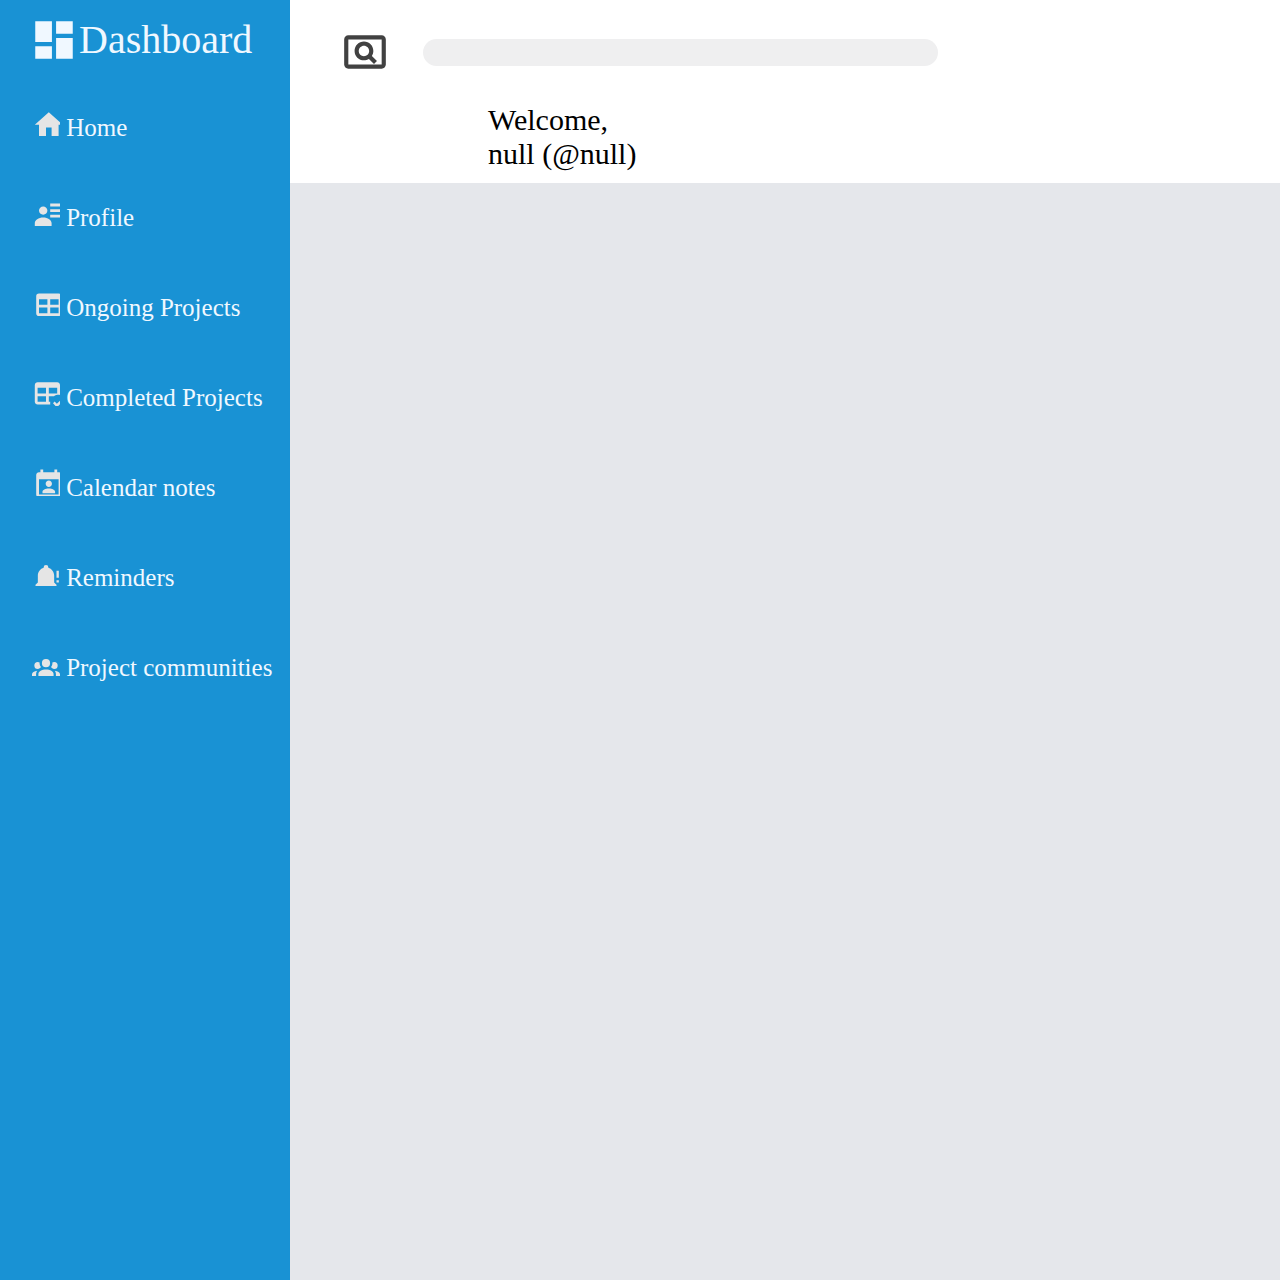
==== dashboard.html @ 36da49e2 "First commit, made changes to the first page that the user sees, and the dashboard sidebar is done." ====
<!DOCTYPE html>
<html lang="en">
<head>
    <meta charset="UTF-8">
    <meta name="viewport" content="width=device-width, initial-scale=1.0">
    <title>Dashboard</title>
    <script src="scriptDashboard.js"></script>
    <link rel="stylesheet" href="cssDashboard.css">
</head>
<body>
    <div class="whole-thing">
        <div class="sideBar">
            <div class="sideBarLargeText">
                <svg xmlns="http://www.w3.org/2000/svg" viewBox="0 0 24 24"><title>view-dashboard</title><path d="M13,3V9H21V3M13,21H21V11H13M3,21H11V15H3M3,13H11V3H3V13Z" /></svg>
                <p>Dashboard</p>
            </div>
            <div class="sideBarOptionContainer">
                
                <div class="sideBarOptions">
                    <svg xmlns="http://www.w3.org/2000/svg" viewBox="0 0 20 20"><title>home</title><path d="M10,20V14H14V20H19V12H22L12,3L2,12H5V20H10Z" /></svg>
                    Home</div>
                <div class="sideBarOptions">
                    <svg xmlns="http://www.w3.org/2000/svg" viewBox="0 0 20 20"><title>account-details</title><path d="M11 9C11 10.66 9.66 12 8 12C6.34 12 5 10.66 5 9C5 7.34 6.34 6 8 6C9.66 6 11 7.34 11 9M14 20H2V18C2 15.79 4.69 14 8 14C11.31 14 14 15.79 14 18M22 12V14H13V12M22 8V10H13V8M22 4V6H13V4Z" /></svg>
                    Profile</div>
                <div class="sideBarOptions">
                    <svg xmlns="http://www.w3.org/2000/svg" viewBox="0 0 20 20"><title>table</title><path d="M5,4H19A2,2 0 0,1 21,6V18A2,2 0 0,1 19,20H5A2,2 0 0,1 3,18V6A2,2 0 0,1 5,4M5,8V12H11V8H5M13,8V12H19V8H13M5,14V18H11V14H5M13,14V18H19V14H13Z" /></svg>
                    Ongoing Projects</div>
                <div class="sideBarOptions">
                    <svg xmlns="http://www.w3.org/2000/svg" viewBox="0 0 20 20"><title>table-check</title><path d="M4 3H18C19.11 3 20 3.9 20 5V12.08C18.45 11.82 16.92 12.18 15.68 13H12V17H13.08C12.97 17.68 12.97 18.35 13.08 19H4C2.9 19 2 18.11 2 17V5C2 3.9 2.9 3 4 3M4 7V11H10V7H4M12 7V11H18V7H12M4 13V17H10V13H4M17.75 21L15 18L16.16 16.84L17.75 18.43L21.34 14.84L22.5 16.25L17.75 21" /></svg>
                    Completed Projects</div>
                <div class="sideBarOptions">
                    <svg xmlns="http://www.w3.org/2000/svg" viewBox="0 0 20 20"><title>calendar-account</title><path d="M12 9C14 9 15 11.42 13.59 12.84C12.17 14.26 9.75 13.25 9.75 11.25C9.75 10 10.75 9 12 9M16.5 18H7.5V16.88C7.5 15.63 9.5 14.63 12 14.63S16.5 15.63 16.5 16.88M19 19H5V8H19M16 1V3H8V1H6V3H5C3.9 3 3 3.9 3 5V19C3 20.11 3.9 21 5 21H19C20.11 21 21 20.11 21 19V5C21 3.9 20.11 3 19 3H18V1H16Z" /></svg>
                    Calendar notes</div>
                <div class="sideBarOptions">
                    <svg xmlns="http://www.w3.org/2000/svg" viewBox="0 0 24 16"><title>bell-alert</title><path d="M23 7V13H21V7M21 15H23V17H21M12 2A2 2 0 0 0 10 4A2 2 0 0 0 10 4.29C7.12 5.14 5 7.82 5 11V17L3 19V20H21V19L19 17V11C19 7.82 16.88 5.14 14 4.29A2 2 0 0 0 14 4A2 2 0 0 0 12 2M10 21A2 2 0 0 0 12 23A2 2 0 0 0 14 21Z" /></svg>
                    Reminders</div>
                <div class="sideBarOptions">
                    <svg xmlns="http://www.w3.org/2000/svg" viewBox="0 0 24 16"><title>account-group</title><path d="M12,5.5A3.5,3.5 0 0,1 15.5,9A3.5,3.5 0 0,1 12,12.5A3.5,3.5 0 0,1 8.5,9A3.5,3.5 0 0,1 12,5.5M5,8C5.56,8 6.08,8.15 6.53,8.42C6.38,9.85 6.8,11.27 7.66,12.38C7.16,13.34 6.16,14 5,14A3,3 0 0,1 2,11A3,3 0 0,1 5,8M19,8A3,3 0 0,1 22,11A3,3 0 0,1 19,14C17.84,14 16.84,13.34 16.34,12.38C17.2,11.27 17.62,9.85 17.47,8.42C17.92,8.15 18.44,8 19,8M5.5,18.25C5.5,16.18 8.41,14.5 12,14.5C15.59,14.5 18.5,16.18 18.5,18.25V20H5.5V18.25M0,20V18.5C0,17.11 1.89,15.94 4.45,15.6C3.86,16.28 3.5,17.22 3.5,18.25V20H0M24,20H20.5V18.25C20.5,17.22 20.14,16.28 19.55,15.6C22.11,15.94 24,17.11 24,18.5V20Z" /></svg>
                    Project communities</div>
            </div>
        </div>
        
        <div class="content">
            <div class="topmenu">
                <svg xmlns="http://www.w3.org/2000/svg" id="searchImg" viewBox="0 0 24 24"><title>card-search-outline</title><path d="M11.5 16C12.37 16 13.19 15.74 13.88 15.3L16.32 17.74L17.74 16.32L15.3 13.89C15.74 13.19 16 12.38 16 11.5C16 9 14 7 11.5 7S7 9 7 11.5 9 16 11.5 16M11.5 9C12.88 9 14 10.12 14 11.5S12.88 14 11.5 14 9 12.88 9 11.5 10.12 9 11.5 9M20 4H4C2.9 4 2 4.9 2 6V18C2 19.1 2.9 20 4 20H20C21.1 20 22 19.1 22 18V6C22 4.9 21.1 4 20 4M20 18H4V6H20V18Z" /></svg>
                <input type="text">
                <div class="welcomeMsg">
                    <div>Welcome,</div>
                    <div id="userIdWlc"></div>
                </div>
            </div>
            <div class="gridArea"></div>
        </div>
    </div>
</body>
</html>
---- cssDashboard.css ----
*{
    margin: 0px;
    padding: 0px;
}

.whole-thing{
    display: flex;
}

.sideBar{
    flex: 1;
    background-color: #1992d4;
    color:aliceblue;
    height: 100vw;
}

.content{
    flex: 4;
    display: flex;
    flex-direction: column;
}

.sideBarLargeText{
    display: flex;
    text-align: center;
    height: fit-content;
    font-size: 40px;
    padding-left: 10%;
    padding-top: 5%;
}

.sideBarOptionContainer svg, .sideBar svg{
    width: 50px;
    height: 50px;
    margin: 0;
    padding: 0;
    fill: aliceblue;
}

.sideBarLargeText p{
    margin-top: 0.5%;
}

.sideBarOptionContainer{
    margin-top: 15%;
    display: grid;
    grid-template-columns: 290px /*281px*/;
    grid-auto-rows: 90px;
}

.sideBarOptions{
    padding-left: 11%;
    font-size: 25px;
}

.sideBarOptions svg{
    width: 28px;
    height: 28px;
    margin: 0;
    padding: 0;
    fill: rgb(229, 229, 229);
}


.sideBarOptions:hover, .sideBarOptions svg:hover{
    cursor: pointer;
}

.topmenu{
    flex: 1.5;
    background-color: white;

}

.topmenu svg{
    position: relative;
    top: 17px;
    fill: rgb(65, 65, 65);
    height: 50px;
    width: 50px;
    margin-left: 5%;
    margin-top: 1%;
}

.topmenu input{
    height: 15%;
    width: 50%;
    border-radius: 30px;
    background-color: #efeff0;
    border: none;
    font-size:23px;
    padding-left: 1%;
    padding-right: 1%;
    margin-left: 3%;
    
}

.topmenu input:focus{
    background-color: #dbdce1;
    outline: none;
    padding-left: 1%;
    padding-right: 1%;
    color: rgb(65, 65, 65);
}

.gridArea{
    flex: 9;
    background-color: #e5e7eb;
    outline:none;
}

svg:hover{
    cursor: pointer;
}

.topmenu svg:hover{
    fill: rgb(108, 107, 107);
}

.sideBarOptions:hover svg{fill: rgb(255, 255, 255)}

.sideBarOptions:hover{
    font-size: 27px;
}

.welcomeMsg{
    position: relative;
    top: 20%;
    left: 20%;
    font-size: 30px;
}
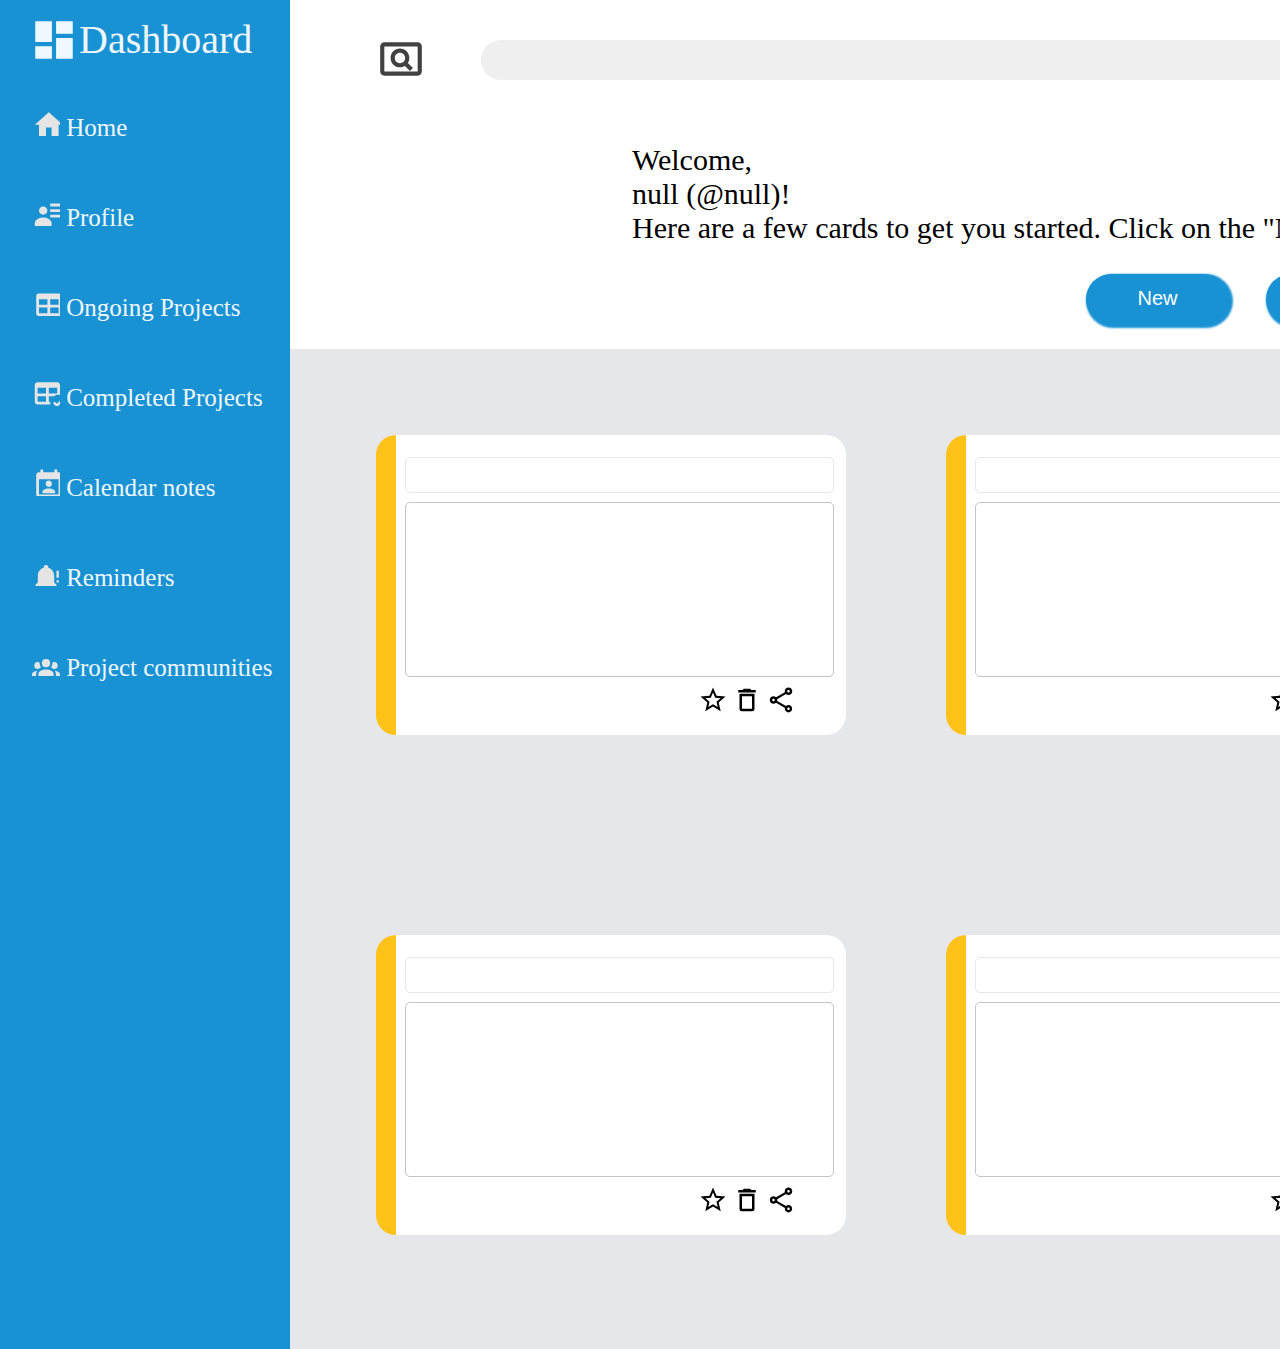
==== commit c1fb2f73: "First and last commit for the time being. Completed the dashboard, addded a popout message on the fi" ====
--- a/dashboard.html
+++ b/dashboard.html
@@ -4,7 +4,7 @@
     <meta charset="UTF-8">
     <meta name="viewport" content="width=device-width, initial-scale=1.0">
     <title>Dashboard</title>
-    <script src="scriptDashboard.js"></script>
+    <script src="scriptDashboard.js" defer></script>
     <link rel="stylesheet" href="cssDashboard.css">
 </head>
 <body>
@@ -42,14 +42,84 @@
         
         <div class="content">
             <div class="topmenu">
-                <svg xmlns="http://www.w3.org/2000/svg" id="searchImg" viewBox="0 0 24 24"><title>card-search-outline</title><path d="M11.5 16C12.37 16 13.19 15.74 13.88 15.3L16.32 17.74L17.74 16.32L15.3 13.89C15.74 13.19 16 12.38 16 11.5C16 9 14 7 11.5 7S7 9 7 11.5 9 16 11.5 16M11.5 9C12.88 9 14 10.12 14 11.5S12.88 14 11.5 14 9 12.88 9 11.5 10.12 9 11.5 9M20 4H4C2.9 4 2 4.9 2 6V18C2 19.1 2.9 20 4 20H20C21.1 20 22 19.1 22 18V6C22 4.9 21.1 4 20 4M20 18H4V6H20V18Z" /></svg>
+                <div class="search">
+                    <svg xmlns="http://www.w3.org/2000/svg" id="searchImg" viewBox="0 0 24 24"><title>card-search-outline</title><path d="M11.5 16C12.37 16 13.19 15.74 13.88 15.3L16.32 17.74L17.74 16.32L15.3 13.89C15.74 13.19 16 12.38 16 11.5C16 9 14 7 11.5 7S7 9 7 11.5 9 16 11.5 16M11.5 9C12.88 9 14 10.12 14 11.5S12.88 14 11.5 14 9 12.88 9 11.5 10.12 9 11.5 9M20 4H4C2.9 4 2 4.9 2 6V18C2 19.1 2.9 20 4 20H20C21.1 20 22 19.1 22 18V6C22 4.9 21.1 4 20 4M20 18H4V6H20V18Z" /></svg>
                 <input type="text">
+                </div>
                 <div class="welcomeMsg">
+                    
                     <div>Welcome,</div>
                     <div id="userIdWlc"></div>
+                    <div class="blueButtons">
+                        <button id="newCard">New</button>
+                        <button>Upload</button>
+                        <button>Share</button>
+                    </div>
                 </div>
+                
             </div>
-            <div class="gridArea"></div>
+            <div class="gridArea">
+                <div class="cards">
+                    
+                    <div class="heading"><input type="text"></div>
+                    <div class="bodyOfCard"><textarea></textarea></div>
+                    
+                    <div class="cardOptions">
+                    <svg xmlns="http://www.w3.org/2000/svg" class="star" viewBox="0 0 24 24"><title>star-outline</title><path d="M12,15.39L8.24,17.66L9.23,13.38L5.91,10.5L10.29,10.13L12,6.09L13.71,10.13L18.09,10.5L14.77,13.38L15.76,17.66M22,9.24L14.81,8.63L12,2L9.19,8.63L2,9.24L7.45,13.97L5.82,21L12,17.27L18.18,21L16.54,13.97L22,9.24Z" /></svg>
+                    <svg xmlns="http://www.w3.org/2000/svg" class="delete" viewBox="0 0 24 24"><title>delete-outline</title><path d="M6,19A2,2 0 0,0 8,21H16A2,2 0 0,0 18,19V7H6V19M8,9H16V19H8V9M15.5,4L14.5,3H9.5L8.5,4H5V6H19V4H15.5Z" /></svg>
+                    <svg xmlns="http://www.w3.org/2000/svg" viewBox="0 0 24 24"><title>share-variant-outline</title><path d="M18 16.08C17.24 16.08 16.56 16.38 16.04 16.85L8.91 12.7C8.96 12.47 9 12.24 9 12S8.96 11.53 8.91 11.3L15.96 7.19C16.5 7.69 17.21 8 18 8C19.66 8 21 6.66 21 5S19.66 2 18 2 15 3.34 15 5C15 5.24 15.04 5.47 15.09 5.7L8.04 9.81C7.5 9.31 6.79 9 6 9C4.34 9 3 10.34 3 12S4.34 15 6 15C6.79 15 7.5 14.69 8.04 14.19L15.16 18.34C15.11 18.55 15.08 18.77 15.08 19C15.08 20.61 16.39 21.91 18 21.91S20.92 20.61 20.92 19C20.92 17.39 19.61 16.08 18 16.08M18 4C18.55 4 19 4.45 19 5S18.55 6 18 6 17 5.55 17 5 17.45 4 18 4M6 13C5.45 13 5 12.55 5 12S5.45 11 6 11 7 11.45 7 12 6.55 13 6 13M18 20C17.45 20 17 19.55 17 19S17.45 18 18 18 19 18.45 19 19 18.55 20 18 20Z" /></svg></div></div>
+                
+                <div class="cards">
+                    
+                    <div class="heading"><input type="text"></div>
+                    <div class="bodyOfCard"><textarea></textarea></div>
+                    
+                    <div class="cardOptions">
+                    <svg xmlns="http://www.w3.org/2000/svg" class="star" viewBox="0 0 24 24"><title>star-outline</title><path d="M12,15.39L8.24,17.66L9.23,13.38L5.91,10.5L10.29,10.13L12,6.09L13.71,10.13L18.09,10.5L14.77,13.38L15.76,17.66M22,9.24L14.81,8.63L12,2L9.19,8.63L2,9.24L7.45,13.97L5.82,21L12,17.27L18.18,21L16.54,13.97L22,9.24Z" /></svg>
+                    <svg xmlns="http://www.w3.org/2000/svg" class="delete" viewBox="0 0 24 24"><title>delete-outline</title><path d="M6,19A2,2 0 0,0 8,21H16A2,2 0 0,0 18,19V7H6V19M8,9H16V19H8V9M15.5,4L14.5,3H9.5L8.5,4H5V6H19V4H15.5Z" /></svg>
+                    <svg xmlns="http://www.w3.org/2000/svg" viewBox="0 0 24 24"><title>share-variant-outline</title><path d="M18 16.08C17.24 16.08 16.56 16.38 16.04 16.85L8.91 12.7C8.96 12.47 9 12.24 9 12S8.96 11.53 8.91 11.3L15.96 7.19C16.5 7.69 17.21 8 18 8C19.66 8 21 6.66 21 5S19.66 2 18 2 15 3.34 15 5C15 5.24 15.04 5.47 15.09 5.7L8.04 9.81C7.5 9.31 6.79 9 6 9C4.34 9 3 10.34 3 12S4.34 15 6 15C6.79 15 7.5 14.69 8.04 14.19L15.16 18.34C15.11 18.55 15.08 18.77 15.08 19C15.08 20.61 16.39 21.91 18 21.91S20.92 20.61 20.92 19C20.92 17.39 19.61 16.08 18 16.08M18 4C18.55 4 19 4.45 19 5S18.55 6 18 6 17 5.55 17 5 17.45 4 18 4M6 13C5.45 13 5 12.55 5 12S5.45 11 6 11 7 11.45 7 12 6.55 13 6 13M18 20C17.45 20 17 19.55 17 19S17.45 18 18 18 19 18.45 19 19 18.55 20 18 20Z" /></svg></div></div>
+                        
+
+                <div class="cards">
+                    
+                    <div class="heading"><input type="text"></div>
+                    <div class="bodyOfCard"><textarea></textarea></div>
+                    
+                    <div class="cardOptions">
+                    <svg xmlns="http://www.w3.org/2000/svg" class="star" viewBox="0 0 24 24"><title>star-outline</title><path d="M12,15.39L8.24,17.66L9.23,13.38L5.91,10.5L10.29,10.13L12,6.09L13.71,10.13L18.09,10.5L14.77,13.38L15.76,17.66M22,9.24L14.81,8.63L12,2L9.19,8.63L2,9.24L7.45,13.97L5.82,21L12,17.27L18.18,21L16.54,13.97L22,9.24Z" /></svg>
+                    <svg xmlns="http://www.w3.org/2000/svg" class="delete" viewBox="0 0 24 24"><title>delete-outline</title><path d="M6,19A2,2 0 0,0 8,21H16A2,2 0 0,0 18,19V7H6V19M8,9H16V19H8V9M15.5,4L14.5,3H9.5L8.5,4H5V6H19V4H15.5Z" /></svg>
+                    <svg xmlns="http://www.w3.org/2000/svg" viewBox="0 0 24 24"><title>share-variant-outline</title><path d="M18 16.08C17.24 16.08 16.56 16.38 16.04 16.85L8.91 12.7C8.96 12.47 9 12.24 9 12S8.96 11.53 8.91 11.3L15.96 7.19C16.5 7.69 17.21 8 18 8C19.66 8 21 6.66 21 5S19.66 2 18 2 15 3.34 15 5C15 5.24 15.04 5.47 15.09 5.7L8.04 9.81C7.5 9.31 6.79 9 6 9C4.34 9 3 10.34 3 12S4.34 15 6 15C6.79 15 7.5 14.69 8.04 14.19L15.16 18.34C15.11 18.55 15.08 18.77 15.08 19C15.08 20.61 16.39 21.91 18 21.91S20.92 20.61 20.92 19C20.92 17.39 19.61 16.08 18 16.08M18 4C18.55 4 19 4.45 19 5S18.55 6 18 6 17 5.55 17 5 17.45 4 18 4M6 13C5.45 13 5 12.55 5 12S5.45 11 6 11 7 11.45 7 12 6.55 13 6 13M18 20C17.45 20 17 19.55 17 19S17.45 18 18 18 19 18.45 19 19 18.55 20 18 20Z" /></svg></div></div>
+                            
+                <div class="cards">
+                    
+                    <div class="heading"><input type="text"></div>
+                    <div class="bodyOfCard"><textarea></textarea></div>
+                    
+                    <div class="cardOptions">
+                    <svg xmlns="http://www.w3.org/2000/svg" class="star" viewBox="0 0 24 24"><title>star-outline</title><path d="M12,15.39L8.24,17.66L9.23,13.38L5.91,10.5L10.29,10.13L12,6.09L13.71,10.13L18.09,10.5L14.77,13.38L15.76,17.66M22,9.24L14.81,8.63L12,2L9.19,8.63L2,9.24L7.45,13.97L5.82,21L12,17.27L18.18,21L16.54,13.97L22,9.24Z" /></svg>
+                    <svg xmlns="http://www.w3.org/2000/svg" class="delete" viewBox="0 0 24 24"><title>delete-outline</title><path d="M6,19A2,2 0 0,0 8,21H16A2,2 0 0,0 18,19V7H6V19M8,9H16V19H8V9M15.5,4L14.5,3H9.5L8.5,4H5V6H19V4H15.5Z" /></svg>
+                    <svg xmlns="http://www.w3.org/2000/svg" viewBox="0 0 24 24"><title>share-variant-outline</title><path d="M18 16.08C17.24 16.08 16.56 16.38 16.04 16.85L8.91 12.7C8.96 12.47 9 12.24 9 12S8.96 11.53 8.91 11.3L15.96 7.19C16.5 7.69 17.21 8 18 8C19.66 8 21 6.66 21 5S19.66 2 18 2 15 3.34 15 5C15 5.24 15.04 5.47 15.09 5.7L8.04 9.81C7.5 9.31 6.79 9 6 9C4.34 9 3 10.34 3 12S4.34 15 6 15C6.79 15 7.5 14.69 8.04 14.19L15.16 18.34C15.11 18.55 15.08 18.77 15.08 19C15.08 20.61 16.39 21.91 18 21.91S20.92 20.61 20.92 19C20.92 17.39 19.61 16.08 18 16.08M18 4C18.55 4 19 4.45 19 5S18.55 6 18 6 17 5.55 17 5 17.45 4 18 4M6 13C5.45 13 5 12.55 5 12S5.45 11 6 11 7 11.45 7 12 6.55 13 6 13M18 20C17.45 20 17 19.55 17 19S17.45 18 18 18 19 18.45 19 19 18.55 20 18 20Z" /></svg></div></div>
+
+                <div class="cards">
+                    
+                    <div class="heading"><input type="text"></div>
+                    <div class="bodyOfCard"><textarea></textarea></div>
+                    
+                    <div class="cardOptions">
+                    <svg xmlns="http://www.w3.org/2000/svg" class="star" viewBox="0 0 24 24"><title>star-outline</title><path d="M12,15.39L8.24,17.66L9.23,13.38L5.91,10.5L10.29,10.13L12,6.09L13.71,10.13L18.09,10.5L14.77,13.38L15.76,17.66M22,9.24L14.81,8.63L12,2L9.19,8.63L2,9.24L7.45,13.97L5.82,21L12,17.27L18.18,21L16.54,13.97L22,9.24Z" /></svg>
+                    <svg xmlns="http://www.w3.org/2000/svg" class="delete" viewBox="0 0 24 24"><title>delete-outline</title><path d="M6,19A2,2 0 0,0 8,21H16A2,2 0 0,0 18,19V7H6V19M8,9H16V19H8V9M15.5,4L14.5,3H9.5L8.5,4H5V6H19V4H15.5Z" /></svg>
+                    <svg xmlns="http://www.w3.org/2000/svg" viewBox="0 0 24 24"><title>share-variant-outline</title><path d="M18 16.08C17.24 16.08 16.56 16.38 16.04 16.85L8.91 12.7C8.96 12.47 9 12.24 9 12S8.96 11.53 8.91 11.3L15.96 7.19C16.5 7.69 17.21 8 18 8C19.66 8 21 6.66 21 5S19.66 2 18 2 15 3.34 15 5C15 5.24 15.04 5.47 15.09 5.7L8.04 9.81C7.5 9.31 6.79 9 6 9C4.34 9 3 10.34 3 12S4.34 15 6 15C6.79 15 7.5 14.69 8.04 14.19L15.16 18.34C15.11 18.55 15.08 18.77 15.08 19C15.08 20.61 16.39 21.91 18 21.91S20.92 20.61 20.92 19C20.92 17.39 19.61 16.08 18 16.08M18 4C18.55 4 19 4.45 19 5S18.55 6 18 6 17 5.55 17 5 17.45 4 18 4M6 13C5.45 13 5 12.55 5 12S5.45 11 6 11 7 11.45 7 12 6.55 13 6 13M18 20C17.45 20 17 19.55 17 19S17.45 18 18 18 19 18.45 19 19 18.55 20 18 20Z" /></svg></div></div>
+                <div class="cards">
+                    
+                    <div class="heading"><input type="text"></div>
+                    <div class="bodyOfCard"><textarea></textarea></div>
+                    
+                    <div class="cardOptions">
+                    <svg xmlns="http://www.w3.org/2000/svg" class="star" viewBox="0 0 24 24"><title>star-outline</title><path d="M12,15.39L8.24,17.66L9.23,13.38L5.91,10.5L10.29,10.13L12,6.09L13.71,10.13L18.09,10.5L14.77,13.38L15.76,17.66M22,9.24L14.81,8.63L12,2L9.19,8.63L2,9.24L7.45,13.97L5.82,21L12,17.27L18.18,21L16.54,13.97L22,9.24Z" /></svg>
+                    <svg xmlns="http://www.w3.org/2000/svg" class="delete" viewBox="0 0 24 24"><title>delete-outline</title><path d="M6,19A2,2 0 0,0 8,21H16A2,2 0 0,0 18,19V7H6V19M8,9H16V19H8V9M15.5,4L14.5,3H9.5L8.5,4H5V6H19V4H15.5Z" /></svg>
+                    <svg xmlns="http://www.w3.org/2000/svg" viewBox="0 0 24 24"><title>share-variant-outline</title><path d="M18 16.08C17.24 16.08 16.56 16.38 16.04 16.85L8.91 12.7C8.96 12.47 9 12.24 9 12S8.96 11.53 8.91 11.3L15.96 7.19C16.5 7.69 17.21 8 18 8C19.66 8 21 6.66 21 5S19.66 2 18 2 15 3.34 15 5C15 5.24 15.04 5.47 15.09 5.7L8.04 9.81C7.5 9.31 6.79 9 6 9C4.34 9 3 10.34 3 12S4.34 15 6 15C6.79 15 7.5 14.69 8.04 14.19L15.16 18.34C15.11 18.55 15.08 18.77 15.08 19C15.08 20.61 16.39 21.91 18 21.91S20.92 20.61 20.92 19C20.92 17.39 19.61 16.08 18 16.08M18 4C18.55 4 19 4.45 19 5S18.55 6 18 6 17 5.55 17 5 17.45 4 18 4M6 13C5.45 13 5 12.55 5 12S5.45 11 6 11 7 11.45 7 12 6.55 13 6 13M18 20C17.45 20 17 19.55 17 19S17.45 18 18 18 19 18.45 19 19 18.55 20 18 20Z" /></svg></div></div>
+            
+            </div>
         </div>
     </div>
 </body>
--- a/cssDashboard.css
+++ b/cssDashboard.css
@@ -2,6 +2,8 @@
     margin: 0px;
     padding: 0px;
 }
+
+
 
 .whole-thing{
     display: flex;
@@ -11,7 +13,7 @@
     flex: 1;
     background-color: #1992d4;
     color:aliceblue;
-    height: 100vw;
+    height: auto;
 }
 
 .content{
@@ -67,10 +69,38 @@
 }
 
 .topmenu{
-    flex: 1.5;
+    flex: 2;
+    display: flex;
+    flex-direction: column;
     background-color: white;
 
 }
+
+.blueButtons{
+    margin-top: 3%;
+    text-align: right;
+    justify-content: space-around;
+    margin-bottom: 10%;
+}
+
+.blueButtons button{
+    border-radius: 30px;
+    border: none;
+    background-color: #1992d4;
+    width: 15%;
+    height: 50px;
+    color: white;
+    font-size: 20px;
+    margin-left: 3%;
+    box-shadow: 2px 2px 2px 2px #1992d4;
+    
+}
+
+.blueButtons button:hover{
+    background-color: #56afdf;
+    cursor: pointer;
+}
+
 
 .topmenu svg{
     position: relative;
@@ -82,8 +112,8 @@
     margin-top: 1%;
 }
 
-.topmenu input{
-    height: 15%;
+.search input{
+    height: 55%;
     width: 50%;
     border-radius: 30px;
     background-color: #efeff0;
@@ -107,13 +137,13 @@
     flex: 9;
     background-color: #e5e7eb;
     outline:none;
-}
-
-svg:hover{
-    cursor: pointer;
-}
-
-.topmenu svg:hover{
+    display: grid;
+    grid-template-columns: 570px 570px 570px;
+    grid-auto-rows: 500px;
+}
+
+.search>svg:hover{
+    cursor: pointer;
     fill: rgb(108, 107, 107);
 }
 
@@ -128,4 +158,73 @@
     top: 20%;
     left: 20%;
     font-size: 30px;
+    width: fit-content;
+}
+
+.cards{
+    display: flex;
+    flex-direction: column;
+    border-left: 20px solid rgb(255, 194, 25);
+    margin-left: 15%;
+    margin-top: 15%;
+    height: 300px;
+    width: 450px;
+    background-color: white;
+    border-radius: 20px;
+}
+
+.cardOptions{
+    text-align: right;
+    width: 400px;
+    height: 50px;
+}
+
+.cardOptions svg{
+    height: 30px;
+    width: 30px;
+}
+
+.delete:hover{
+    fill: red;
+    cursor: pointer;
+}
+
+.star:hover{
+    fill: rgb(255, 200, 17);
+}
+
+.heading input{
+    border: 1px solid #e5e7eb;
+    border-radius: 5px;
+    width: 95%;
+    font-size: 30px;
+    margin-top: 5%;
+    margin-left: 2%;
+    font-weight: bold;
+}
+
+.heading input:focus{
+    outline: none;
+    border: 1px solid #c3c4c4;
+}
+
+
+.bodyOfCard{
+    flex: 1;
+}
+
+.bodyOfCard textarea{
+    resize: none;
+    border: none;
+    border-radius: 5px;
+    width: 95%;
+    height: 90%;
+    font-size: 20px;
+    margin-top: 2%;
+    margin-left: 2%;
+}
+
+.bodyOfCard textarea{
+    outline: none;
+    border: 1px solid #c3c4c4;
 }